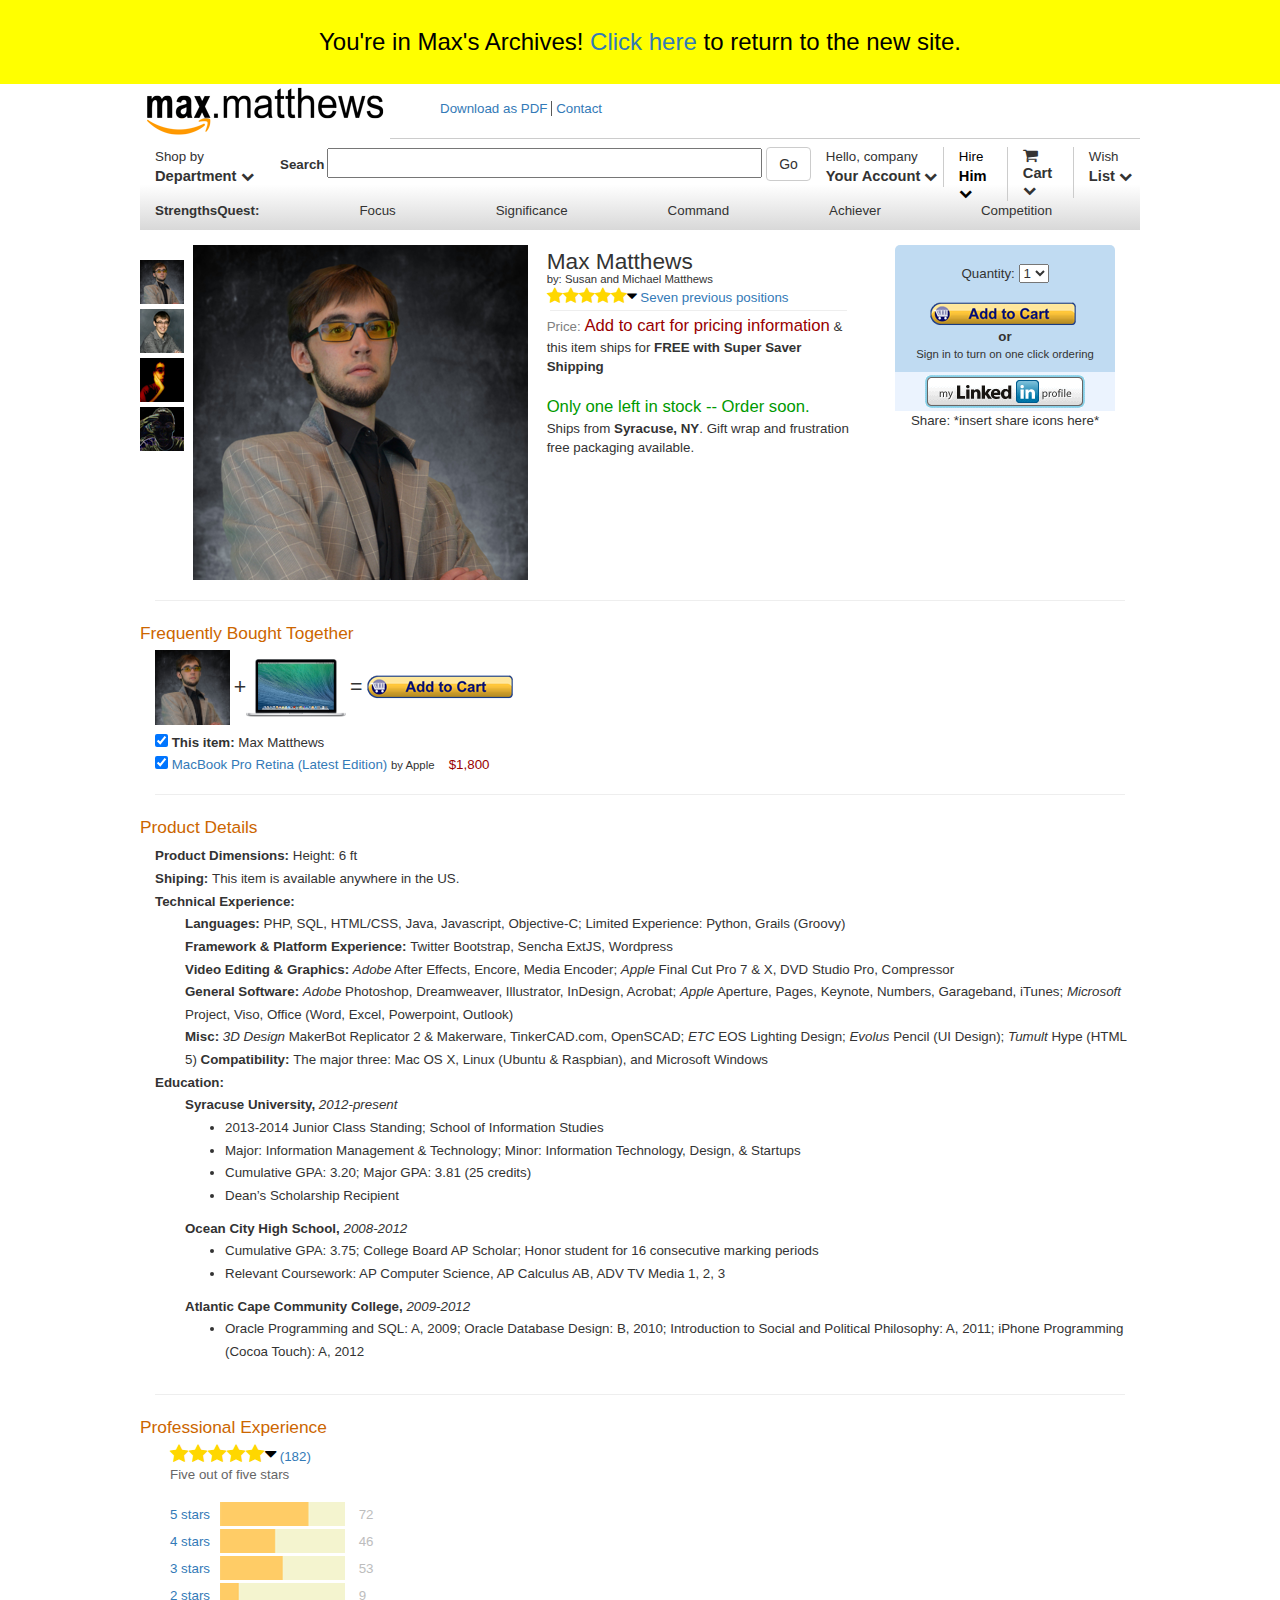
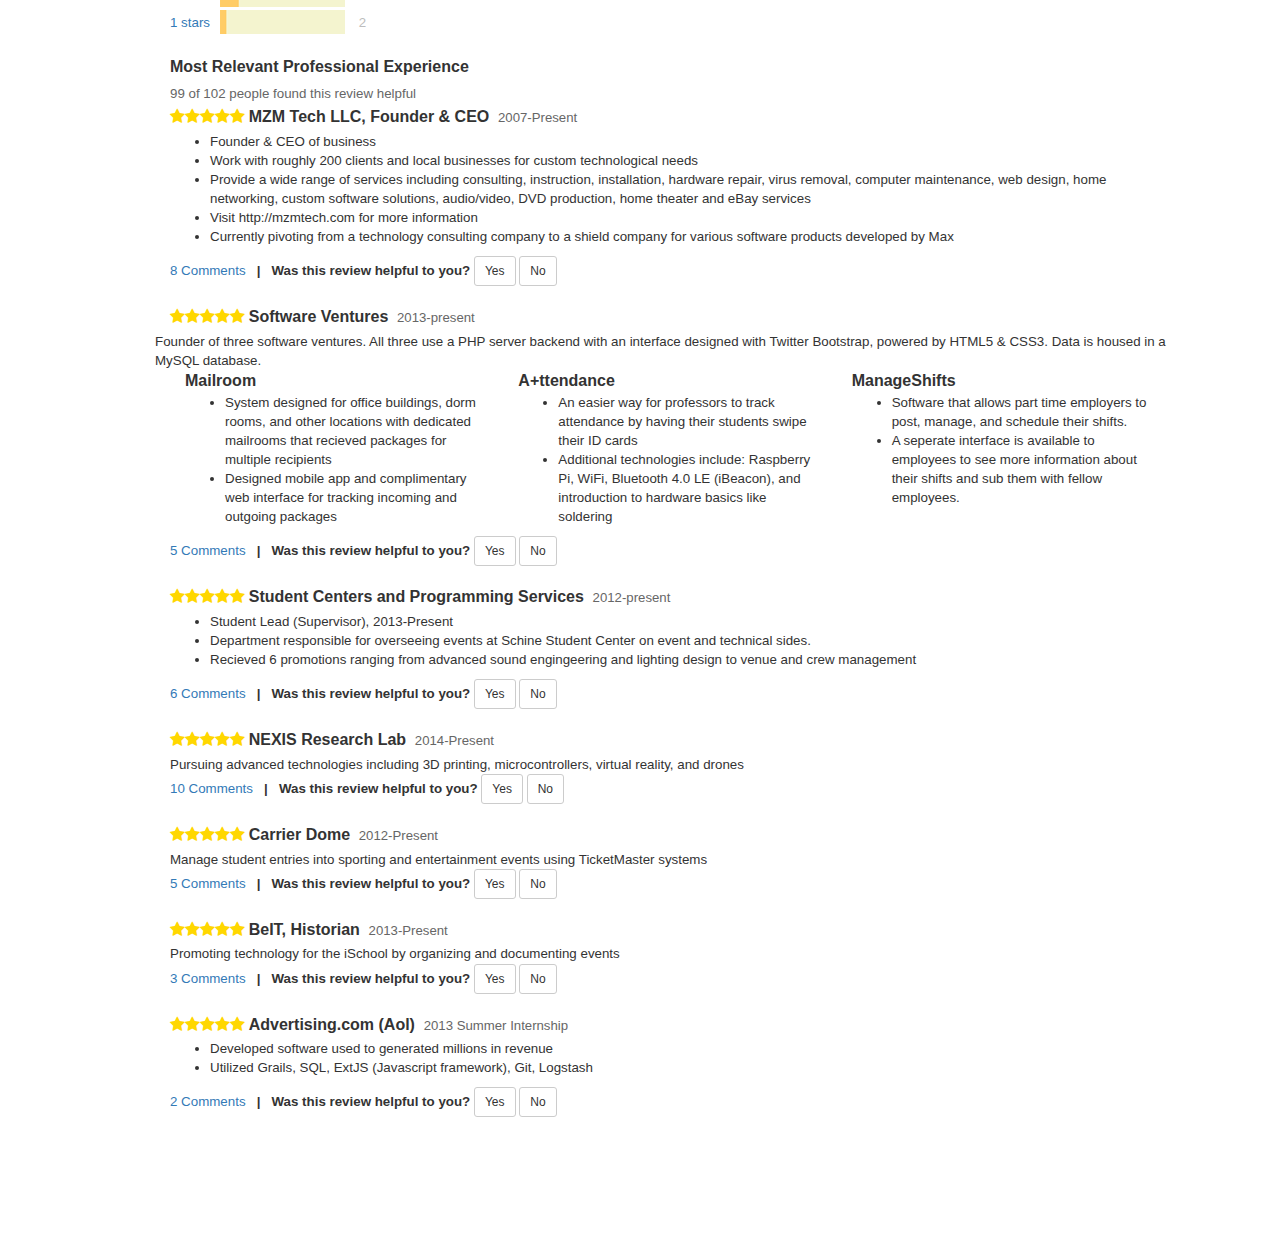
==== archives/amazon/index.html @ 3fb4d18e "Add archive back in as well as a new page that directs to other archived pages Added Amazon & Apple " ====
<html>

<head>
    <script type="text/javascript" src="http://ajax.googleapis.com/ajax/libs/jquery/2.0.3/jquery.min.js"></script>
    <script type="text/javascript" src="http://netdna.bootstrapcdn.com/bootstrap/3.1.0/js/bootstrap.min.js"></script>
    <link href="http://netdna.bootstrapcdn.com/bootstrap/3.1.1/css/bootstrap.min.css" rel="stylesheet">
    <link rel="stylesheet" type="text/css" href="css.css">
    <script src="js.js"></script>
    <link rel="stylesheet" href="http://netdna.bootstrapcdn.com/font-awesome/4.0.3/css/font-awesome.css">


    <script>
        (function(i, s, o, g, r, a, m) {
            i['GoogleAnalyticsObject'] = r;
            i[r] = i[r] || function() {
                (i[r].q = i[r].q || []).push(arguments)
            }, i[r].l = 1 * new Date();
            a = s.createElement(o),
                m = s.getElementsByTagName(o)[0];
            a.async = 1;
            a.src = g;
            m.parentNode.insertBefore(a, m)
        })(window, document, 'script', '//www.google-analytics.com/analytics.js', 'ga');

        ga('create', 'UA-49381014-1', 'whoismax.info');
        ga('send', 'pageview');
    </script>

</head>

<body>
    <div class="archiveBanner" style="color:black; text-align: center; font-size: 24px; background-color: yellow; padding: 25px 0px; font-family: 'Trebuchet MS', Helvetica, sans-serif">
        You're in Max's Archives! <a href="/">Click here</a> to return to the new site.
    </div>
    <div id="mycontainer">
        <div id="mynav">
            <div id="logo&Contact">
                <div id="logoAmazon">
                    <img src="images/amazon-max.png">
                </div>
                <div id="contactLinks">
                    <a href="/MatthewsMaxResume.pdf" style="border-right:1px solid #585858; padding-right:4px;">Download as PDF</a>
                    <a href="mailto:info@whoismax.info">Contact</a>
                </div>
                <div class="clearFloat"></div>
            </div>
            <div id="secondAndThird">
                <div id="secondRowHeader">
                    <div id="shopByDepartment">
                        Shop by <b style="font-size:11pt">Department </b><i class="fa fa-chevron-down"></i>
                    </div>
                    <div id="searchLabel">
                        <b>Search</b>
                    </div>
                    <div id="searchBar">
                        <form>
                            <input style="height: 30px; width:435px;" type="text">
                            <button type="button" class="btn btn-default">Go</button>
                        </form>
                    </div>
                    <div id="yourAccount">
                        Hello, company
                        <b style="font-size:11pt">Your Account </b><i class="fa fa-chevron-down"></i>
                    </div>
                    <a href="mailto:info@whoismax.info" style="color: black">
                        <div id="hireHim">
                            Hire
                            <b style="font-size:11pt">Him </b><i class="fa fa-chevron-down"></i>
                        </div>
                    </a>
                    <div id="cart">
                        <i class="fa fa-shopping-cart" style="font-size:12pt"></i>
                        <b style="font-size:11pt">Cart </b><i class="fa fa-chevron-down"></i>
                    </div>
                    <div id="wishList">
                        Wish
                        <b style="font-size:11pt">List </b><i class="fa fa-chevron-down"></i>
                    </div>

                    <div class="clearFloat"></div>
                </div>
                <div id="thirdRowHeader">
                    <p style="padding-left:0px;"><b>StrengthsQuest:</b></p>
                    <p>Focus</p>
                    <p>Significance</p>
                    <p>Command</p>
                    <p>Achiever</p>
                    <p>Competition</p>
                    <div class="clearFloat"></div>
                </div>
                <div class="clearFloat"></div>
            </div>
        </div>
        <div class="container" style="width: 1000px;">
            <div class="row" style="padding-top: 15px;">
                <div class="col-xs-1" style="margin-left:-15px; margin-right:-30px; padding-top: 15px;">
                    <img class="thumbnailNBS boss" src="images/boss_thumb.png">
                    <img class="thumbnailNBS hs" src="images/hsPhoto_thumb.png">
                    <img class="thumbnailNBS twoFace" src="images/twoFace_thumb.png">
                    <img class="thumbnailNBS rainbow" src="images/rainbow_thumb.png">
                </div>
                <div class="col-xs-4" style="margin-right: 20px;">
                    <img id="largerImage" src="images/boss.png" id="largerImage">
                </div>
                <div class="col-xs-4">
                    <p style="font-size:1.7em">Max Matthews</p>
                    <p style="font-size:.85em; margin-top:-16px; margin-bottom:0px;">by: Susan and Michael Matthews</p>
                    <p style="font-size:1.3em; margin-top:-10px; color: gold; display:inline;"><i class="fa fa-star"></i><i class="fa fa-star"></i><i class="fa fa-star"></i><i class="fa fa-star"></i><i class="fa fa-star"></i><i class="fa fa-caret-down" style="color: black"></i></p>
                    <p style="display:inline;"> <a href="#professionalExp">Seven previous positions</a></p>
                    <hr style="margin: 3px;" />

                    <div style="display:inline; color: grey">Price: </div>
                    <div style="display:inline; color: #900; font-size: 1.25em;"> Add to cart for pricing information</div> & this item ships for <b>FREE with Super Saver Shipping</b>
                    <br>
                    <br>
                    <div style="display:inline; color: #090; font-size: 1.25em;"> Only one left in stock -- Order soon.</div>
                    <br>Ships from <b>Syracuse, NY</b>. Gift wrap and frustration free packaging available.
                    <br>
                    <br>
                </div>
                <div class="col-xs-3">
                    <div class="row blueBackground text-center" style="float:right; border-radius:5px; width:100%">
                        <br>Quantity:
                        <select>
                            <option>1</option>
                        </select>
                        <br>
                        <br>
                        <a href="mailto:info@whoismax.info"><img src="images/addToCart.png" style="margin-left:-5px;"></a>
                        <p><b>or</b></p>
                        <p style="font-size:.85em; margin-top:-10px;">Sign in to turn on one click ordering</p>
                        <div style="background-color: #ebf3fe; padding:3px 0px;">
                            <a href="https://linkedin.com/in/whoismax"><img src="images/linkedIn.png"></a>
                        </div>
                    </div>
                    <div class="clearFloat"></div>
                    <div class="row text-center" style="float:right; width: 220px;">
                        Share: *insert share icons here*
                    </div>
                    <div class="clearFloat"></div>
                </div>
            </div>
            <hr />
            <div class="row">
                <div style="font-size:1.3em; color: #CC6600">Frequently Bought Together</div>
                <div style="margin-left:15px; margin-top: 5px;">
                    <img class="thumbnailNBS boss" src="images/boss.png" width="75">
                    <div style="font-size:1.6em; display: inline">+</div><img class="thumbnailNBS boss" src="images/mac.png" width="100">

                    <div style="font-size:1.6em; display: inline">=</div>
                    <a href="mailto:info@whoismax.info"><img src="images/addToCart.png" style="margin-top:-5px;"></a>
                    <div>
                        <input type="checkbox" checked> <b>This item: </b>Max Matthews
                        <br>
                        <input type="checkbox" checked> <a href="#">MacBook Pro Retina (Latest Edition) </a>
                        <div style="font-size:.85em; display: inline"> by Apple </div>
                        <div style="display: inline; color:#900"> &nbsp;&nbsp;&nbsp;$1,800</div>
                    </div>
                </div>
            </div>
            <hr />
            <div class="row">
                <div style="font-size:1.3em; color: #CC6600">Product Details</div>
                <div style="margin-left:15px; margin-top: 5px; line-height: 1.7">
                    <b>Product Dimensions: </b> Height: 6 ft
                    <br>
                    <b>Shiping: </b>This item is available anywhere in the US.
                    <br>
                    <b>Technical Experience:</b>
                    <div style="margin-left:30px">
                        <b>Languages: </b> PHP, SQL, HTML/CSS, Java, Javascript, Objective-C; Limited Experience: Python, Grails (Groovy)
                        <br>
                        <b>Framework & Platform Experience: </b>Twitter Bootstrap, Sencha ExtJS, Wordpress
                        <br>
                        <b>Video Editing & Graphics: </b> <i>Adobe</i> After Effects, Encore, Media Encoder; <i>Apple</i> Final Cut Pro 7 & X, DVD Studio Pro, Compressor
                        <br>
                        <b>General Software: </b><i>Adobe </i>Photoshop, Dreamweaver, Illustrator, InDesign, Acrobat; <i>Apple</i> Aperture, Pages, Keynote, Numbers, Garageband, iTunes; <i>Microsoft</i> Project, Viso, Office (Word, Excel, Powerpoint,
                        Outlook)
                        <br>
                        <b>Misc: </b><i>3D Design </i>MakerBot Replicator 2 & Makerware, TinkerCAD.com, OpenSCAD; <i>ETC</i> EOS Lighting Design; <i>Evolus</i> Pencil (UI Design); <i>Tumult</i> Hype (HTML 5)
                        <b>Compatibility: </b>The major three: Mac OS X, Linux (Ubuntu & Raspbian), and Microsoft Windows</div>
                    <b>Education:</b>
                    <div style="margin-left:30px">
                        <b>Syracuse University,</b> <i>2012-present</i>
                        <ul>
                            <li>2013-2014 Junior Class Standing; School of Information Studies</li>
                            <li>Major: Information Management & Technology; Minor: Information Technology, Design, & Startups</li>
                            <li>Cumulative GPA: 3.20; Major GPA: 3.81 (25 credits)</li>
                            <li>Dean’s Scholarship Recipient</li>
                        </ul>
                        <b>Ocean City High School,</b> <i>2008-2012</i>
                        <ul>
                            <li>Cumulative GPA: 3.75; College Board AP Scholar; Honor student for 16 consecutive marking periods</li>
                            <li>Relevant Coursework: AP Computer Science, AP Calculus AB, ADV TV Media 1, 2, 3</li>
                        </ul>
                        <b>Atlantic Cape Community College,</b> <i>2009-2012</i>
                        <ul>
                            <li>Oracle Programming and SQL: A, 2009; Oracle Database Design: B, 2010; Introduction to Social and Political Philosophy: A, 2011; iPhone Programming (Cocoa Touch): A, 2012</li>
                        </ul>
                    </div>
                </div>

            </div>
            <hr />
            <div class="row" id="professionalExp">
                <div style="font-size:1.3em; color: #CC6600">Professional Experience</div>
                <div style="margin-left:15px; margin-top: 5px; line-height: 1.7">
                    <div class="col-xs-3">
                        <p style="font-size:1.5em; margin-top:-10px; color: gold; display:inline;"><i class="fa fa-star"></i><i class="fa fa-star"></i><i class="fa fa-star"></i><i class="fa fa-star"></i><i class="fa fa-star"></i><i class="fa fa-caret-down" style="color: black"></i></p>
                        <p style="display:inline;"> <a href="#"> (182)</a></p>
                        <div class="text666" style="margin-top:-5px; margin-bottom: -30px;">Five out of five stars</div>
                        <br>
                        <br>
                        <a href="#">5 stars</a><img class="ratings" src="images/5star.png">
                        <div class="ratingsNum">72</div>
                        <br>
                        <a href="#">4 stars</a><img class="ratings" src="images/4star.png">
                        <div class="ratingsNum">46</div>
                        <br>
                        <a href="#">3 stars</a><img class="ratings" src="images/3star.png">
                        <div class="ratingsNum">53</div>
                        <br>
                        <a href="#">2 stars</a><img class="ratings" src="images/2star.png">
                        <div class="ratingsNum">9</div>
                        <br>
                        <a href="#">1 stars</a><img class="ratings" src="images/1star.png">
                        <div class="ratingsNum">2</div>
                        <br>
                    </div>
                    <!-- <div class="col-xs-9">
                        <div class="row" style="padding-top:10px;">
                            <i class="fa fa-quote-left" style="margin-right: 5px;"></i><i style="font-size:1.2em; padding-top: 24px">People just rave about me here.</i><i class="fa fa-quote-right" style="margin-left:5px;"></i>
                            <div class="text666">
                                Person's name, Where They Work
                            </div>
                        </div>
                        <div class="row" style="padding-top:10px;">
                            <i class="fa fa-quote-left" style="margin-right: 5px;"></i><i style="font-size:1.2em; padding-top: 24px">People just rave about me here.</i><i class="fa fa-quote-right" style="margin-left:5px;"></i>
                            <div class="text666">
                                Person's name, Where They Work
                            </div>
                        </div>
                        <div class="row" style="padding-top:10px;">
                            <i class="fa fa-quote-left" style="margin-right: 5px;"></i><i style="font-size:1.2em; padding-top: 24px">People just rave about me here.</i><i class="fa fa-quote-right" style="margin-left:5px;"></i>
                            <div class="text666">
                                Person's name, Where They Work
                            </div>
                        </div>
                    </div> -->
                </div>
            </div>
            <br>
            <div class="row" style="margin-left:15px;">
                <b style="font-size:1.2em">Most Relevant Professional Experience</b>

                <div class="row" style="margin-left:0px; margin-top:5px; margin-bottom:20px;">
                    <div class="text666" style="margin-bottom:3px;">99 of 102 people found this review helpful</div>
                    <p style="font-size:1.2em; margin-top:15px; color: gold; display:inline;"><i class="fa fa-star"></i><i class="fa fa-star"></i><i class="fa fa-star"></i><i class="fa fa-star"></i><i class="fa fa-star"></i></p>
                    <b style="font-size:1.2em">MZM Tech LLC, Founder & CEO</b>
                    <div class="text666 date">2007-Present</div>
                    <div style="margin-top:3px;">
                        <ul>
                            <li>Founder & CEO of business</li>
                            <li>Work with roughly 200 clients and local businesses for custom technological needs</li>
                            <li>Provide a wide range of services including consulting, instruction, installation, hardware repair, virus removal, computer maintenance, web design, home networking, custom software solutions, audio/video, DVD production, home
                                theater and eBay services</li>
                            <li>Visit http://mzmtech.com for more information</li>
                            <li>Currently pivoting from a technology consulting company to a shield company for various software products developed by Max</li>
                        </ul>
                    </div>
                    <div>
                        <a href="#">8 Comments</a>&nbsp;&nbsp;&nbsp;<b>| &nbsp;&nbsp;Was this review helpful to you? </b>
                        <button type="button" class="btn btn-default btn-sm">Yes</button>
                        <button type="button" class="btn btn-default btn-sm">No</button>
                    </div>
                </div>





                <div class="row" style="margin-left:0px; margin-top:5px; margin-bottom:20px;">
                    <!-- <div class="text666" style="margin-bottom:3px;">## of ## people found this review helpful</div> -->
                    <p style="font-size:1.2em; margin-top:15px; color: gold; display:inline;"><i class="fa fa-star"></i><i class="fa fa-star"></i><i class="fa fa-star"></i><i class="fa fa-star"></i><i class="fa fa-star"></i></p>
                    <b style="font-size:1.2em">Software Ventures</b>
                    <div class="text666 date">2013-present</div>
                    <div style="margin-top:3px;">
                        <div class="row" style="margin-left:0px;">
                            <div class="row">
                                Founder of three software ventures. All three use a PHP server backend with an interface designed with Twitter Bootstrap, powered by HTML5 & CSS3. Data is housed in a MySQL database.
                            </div>
                            <div class="col-xs-4">
                                <b style="font-size:1.2em">Mailroom</b>
                                <ul>
                                    <li>System designed for office buildings, dorm rooms, and other locations with dedicated mailrooms that recieved packages for multiple recipients</li>
                                    <li>Designed mobile app and complimentary web interface for tracking incoming and outgoing packages</li>
                                </ul>
                            </div>
                            <div class="col-xs-4">
                                <b style="font-size:1.2em">A+ttendance</b>
                                <ul>
                                    <li>An easier way for professors to track attendance by having their students swipe their ID cards</li>
                                    <li>Additional technologies include: Raspberry Pi, WiFi, Bluetooth 4.0 LE (iBeacon), and introduction to hardware basics like soldering</li>
                                </ul>
                            </div>
                            <div class="col-xs-4">
                                <b style="font-size:1.2em">ManageShifts</b>
                                <ul>
                                    <li>Software that allows part time employers to post, manage, and schedule their shifts.</li>
                                    <li>A seperate interface is available to employees to see more information about their shifts and sub them with fellow employees.</li>
                                </ul>
                            </div>
                        </div>
                    </div>
                    <div>
                        <a href="#">5 Comments</a>&nbsp;&nbsp;&nbsp;<b>| &nbsp;&nbsp;Was this review helpful to you? </b>
                        <button type="button" class="btn btn-default btn-sm">Yes</button>
                        <button type="button" class="btn btn-default btn-sm">No</button>
                    </div>
                </div>

                <div class="row" style="margin-left:0px; margin-top:5px; margin-bottom:20px;">
                    <!-- <div class="text666" style="margin-bottom:3px;">## of ## people found this review helpful</div> -->
                    <p style="font-size:1.2em; margin-top:15px; color: gold; display:inline;"><i class="fa fa-star"></i><i class="fa fa-star"></i><i class="fa fa-star"></i><i class="fa fa-star"></i><i class="fa fa-star"></i></p>
                    <b style="font-size:1.2em">Student Centers and Programming Services</b>
                    <div class="text666 date">2012-present</div>

                    <div style="margin-top:3px;">
                        <ul>
                            <li>Student Lead (Supervisor), 2013-Present</li>
                            <li>Department responsible for overseeing events at Schine Student Center on event and technical sides.</li>
                            <li>Recieved 6 promotions ranging from advanced sound engingeering and lighting design to venue and crew management </li>
                        </ul>
                    </div>
                    <div>
                        <a href="#">6 Comments</a>&nbsp;&nbsp;&nbsp;<b>| &nbsp;&nbsp;Was this review helpful to you? </b>
                        <button type="button" class="btn btn-default btn-sm">Yes</button>
                        <button type="button" class="btn btn-default btn-sm">No</button>
                    </div>
                </div>

                <div class="row" style="margin-left:0px; margin-top:5px; margin-bottom:20px;">
                    <!-- <div class="text666" style="margin-bottom:3px;">## of ## people found this review helpful</div> -->
                    <p style="font-size:1.2em; margin-top:15px; color: gold; display:inline;"><i class="fa fa-star"></i><i class="fa fa-star"></i><i class="fa fa-star"></i><i class="fa fa-star"></i><i class="fa fa-star"></i></p>
                    <b style="font-size:1.2em">NEXIS Research Lab</b>
                    <div class="text666 date">2014-Present</div>
                    <div style="margin-top:3px;">
                        Pursuing advanced technologies including 3D printing, microcontrollers, virtual reality, and drones
                    </div>
                    <div>
                        <a href="#">10 Comments</a>&nbsp;&nbsp;&nbsp;<b>| &nbsp;&nbsp;Was this review helpful to you? </b>
                        <button type="button" class="btn btn-default btn-sm">Yes</button>
                        <button type="button" class="btn btn-default btn-sm">No</button>
                    </div>
                </div>

                <div class="row" style="margin-left:0px; margin-top:5px; margin-bottom:20px;">
                    <!-- <div class="text666" style="margin-bottom:3px;">## of ## people found this review helpful</div> -->
                    <p style="font-size:1.2em; margin-top:15px; color: gold; display:inline;"><i class="fa fa-star"></i><i class="fa fa-star"></i><i class="fa fa-star"></i><i class="fa fa-star"></i><i class="fa fa-star"></i></p>
                    <b style="font-size:1.2em">Carrier Dome</b>
                    <div class="text666 date">2012-Present</div>
                    <div style="margin-top:3px;">
                        Manage student entries into sporting and entertainment events using TicketMaster systems
                    </div>
                    <div>
                        <a href="#">5 Comments</a>&nbsp;&nbsp;&nbsp;<b>| &nbsp;&nbsp;Was this review helpful to you? </b>
                        <button type="button" class="btn btn-default btn-sm">Yes</button>
                        <button type="button" class="btn btn-default btn-sm">No</button>
                    </div>
                </div>

                <div class="row" style="margin-left:0px; margin-top:5px; margin-bottom:20px;">
                    <!-- <div class="text666" style="margin-bottom:3px;">## of ## people found this review helpful</div> -->
                    <p style="font-size:1.2em; margin-top:15px; color: gold; display:inline;"><i class="fa fa-star"></i><i class="fa fa-star"></i><i class="fa fa-star"></i><i class="fa fa-star"></i><i class="fa fa-star"></i></p>
                    <b style="font-size:1.2em">BeIT, Historian</b>
                    <div class="text666 date">2013-Present</div>
                    <div style="margin-top:3px;">
                        Promoting technology for the iSchool by organizing and documenting events
                    </div>
                    <div>
                        <a href="#">3 Comments</a>&nbsp;&nbsp;&nbsp;<b>| &nbsp;&nbsp;Was this review helpful to you? </b>
                        <button type="button" class="btn btn-default btn-sm">Yes</button>
                        <button type="button" class="btn btn-default btn-sm">No</button>
                    </div>
                </div>

                <div class="row" style="margin-left:0px; margin-top:5px; margin-bottom:20px;">
                    <!-- <div class="text666" style="margin-bottom:3px;">## of ## people found this review helpful</div> -->
                    <p style="font-size:1.2em; margin-top:15px; color: gold; display:inline;"><i class="fa fa-star"></i><i class="fa fa-star"></i><i class="fa fa-star"></i><i class="fa fa-star"></i><i class="fa fa-star"></i></p>
                    <b style="font-size:1.2em">Advertising.com (Aol)</b>
                    <div class="text666 date">2013 Summer Internship</div>
                    <div style="margin-top:3px;">
                        <ul>
                            <li>Developed software used to generated millions in revenue</li>
                            <li>Utilized Grails, SQL, ExtJS (Javascript framework), Git, Logstash</li>
                        </ul>
                    </div>
                    <div>
                        <a href="#">2 Comments</a>&nbsp;&nbsp;&nbsp;<b>| &nbsp;&nbsp;Was this review helpful to you? </b>
                        <button type="button" class="btn btn-default btn-sm">Yes</button>
                        <button type="button" class="btn btn-default btn-sm">No</button>
                    </div>
                </div>
                <!--
            <div class="row" style="margin-left:0px; margin-top:5px; margin-bottom:20px;">
			<div class="text666" style="margin-bottom:3px;">## of ## people found this review helpful</div>
                <p style="font-size:1.2em; margin-top:15px; color: gold; display:inline;"><i class="fa fa-star"></i><i class="fa fa-star"></i><i class="fa fa-star"></i><i class="fa fa-star"></i><i class="fa fa-star"></i></p>
                <b style="font-size:1.2em">COMPANYNAME</b>
                <div class="text666 date">YEARS</div>
                <div style="margin-top:3px;">
                    BULLETS
                </div>
                <div>
                    <a href="#">## Comments</a>&nbsp;&nbsp;&nbsp;<b>| &nbsp;&nbsp;Was this review helpful to you? </b>
                    <button type="button" class="btn btn-default btn-sm">Yes</button>
                    <button type="button" class="btn btn-default btn-sm">No</button>
                </div>
            </div>

            -->


            </div>
        </div>
    </div>
    <div style="height:100px">
        <!--Scrolling space -->
    </div>
</body>

</html>
---- archives/amazon/css.css ----
body{
 font-family: "arial","sans-serif";
}


#mycontainer{
    width: 1000px;
    font-size: 10pt;
    margin: 0 auto;
}
    
#logoAmazon {
    width: 250px;
    float: left;
}

#contactLinks {
    padding-left: 50px;
    padding-top: 15px;
    padding-bottom: 20px;
    float: left;
    border-bottom:1px solid #ccc; padding-right:4px;
    width: 750px;
}

.clearFloat{
    clear: both;
}
#shopByDepartment {
    width: 100px;
    float: left;
}

#secondRowHeader {
    padding-top: 8px;
    padding-left: 15px;
}

#searchLabel {
    float: left;
    padding-left: 25px;
    padding-top: 8px;
    padding-right: 3px;
}

#yourAccount {
    width: 133px;
    float: left;
    padding-left: 15px;
    border-right:1px solid #ccc; padding-right:4px;
}

#searchBar {
    float:left;
}

#hireHim {
    width: 64px;
    float: left;
    padding-left: 15px;
    border-right:1px solid #ccc; padding-right:4px;
}

#cart {
    width: 66px;
    float: left;
    padding-left: 15px;
    border-right:1px solid #ccc; padding-right:4px;
}

#wishList {
    width: 60px;
    float: left;
    padding-left: 15px;
}

#thirdRowHeader {
        margin-top: 0px;
    padding-left: 15px;
    float: left;
}

#thirdRowHeader p{
    padding-left: 100px;  
    float: left;
}

#secondAndThird {
    background: -webkit-linear-gradient(white, white, #D8D8D8); /* For Safari 5.1 to 6.0 */
background: -o-linear-gradient(white, white, #D8D8D8); /* For Opera 11.1 to 12.0 */
background: -moz-linear-gradient(white, white, #D8D8D8); /* For Firefox 3.6 to 15 */
background: linear-gradient(white, white, #D8D8D8); /* Standard syntax */
}

.blueBackground {
    background-color: #c0dbf2;
}

img {
    
}

.thumbnailNBS {
    padding-bottom: 5px;
}

.ratings {
    margin-left: 10px;
    margin-bottom: 3px;
}

.ratingsNum {
    display: inline;
    color: #BDBDBD;
    margin-left: 10px;
}

.text666 {
    color: #666;
}

.date {
    display: inline;
    padding-left: 5px;
    font-size: .99em;
}
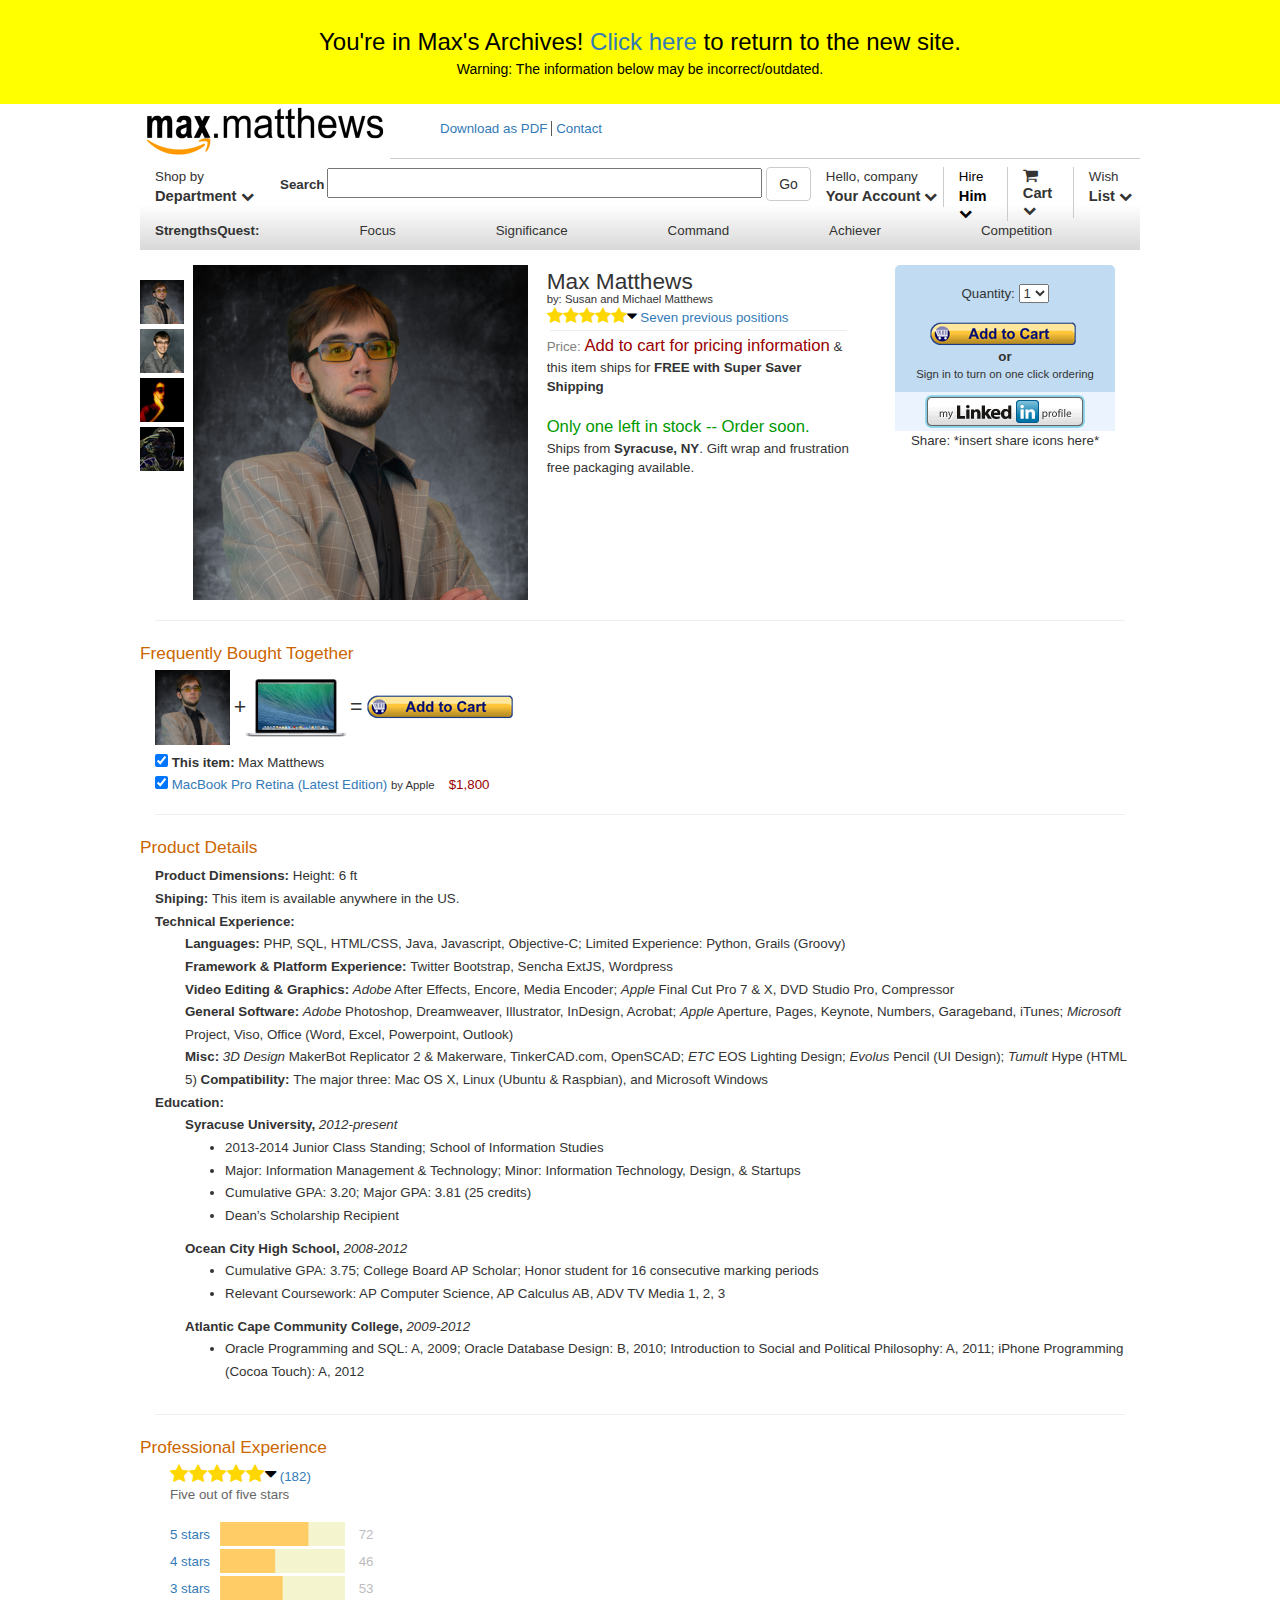
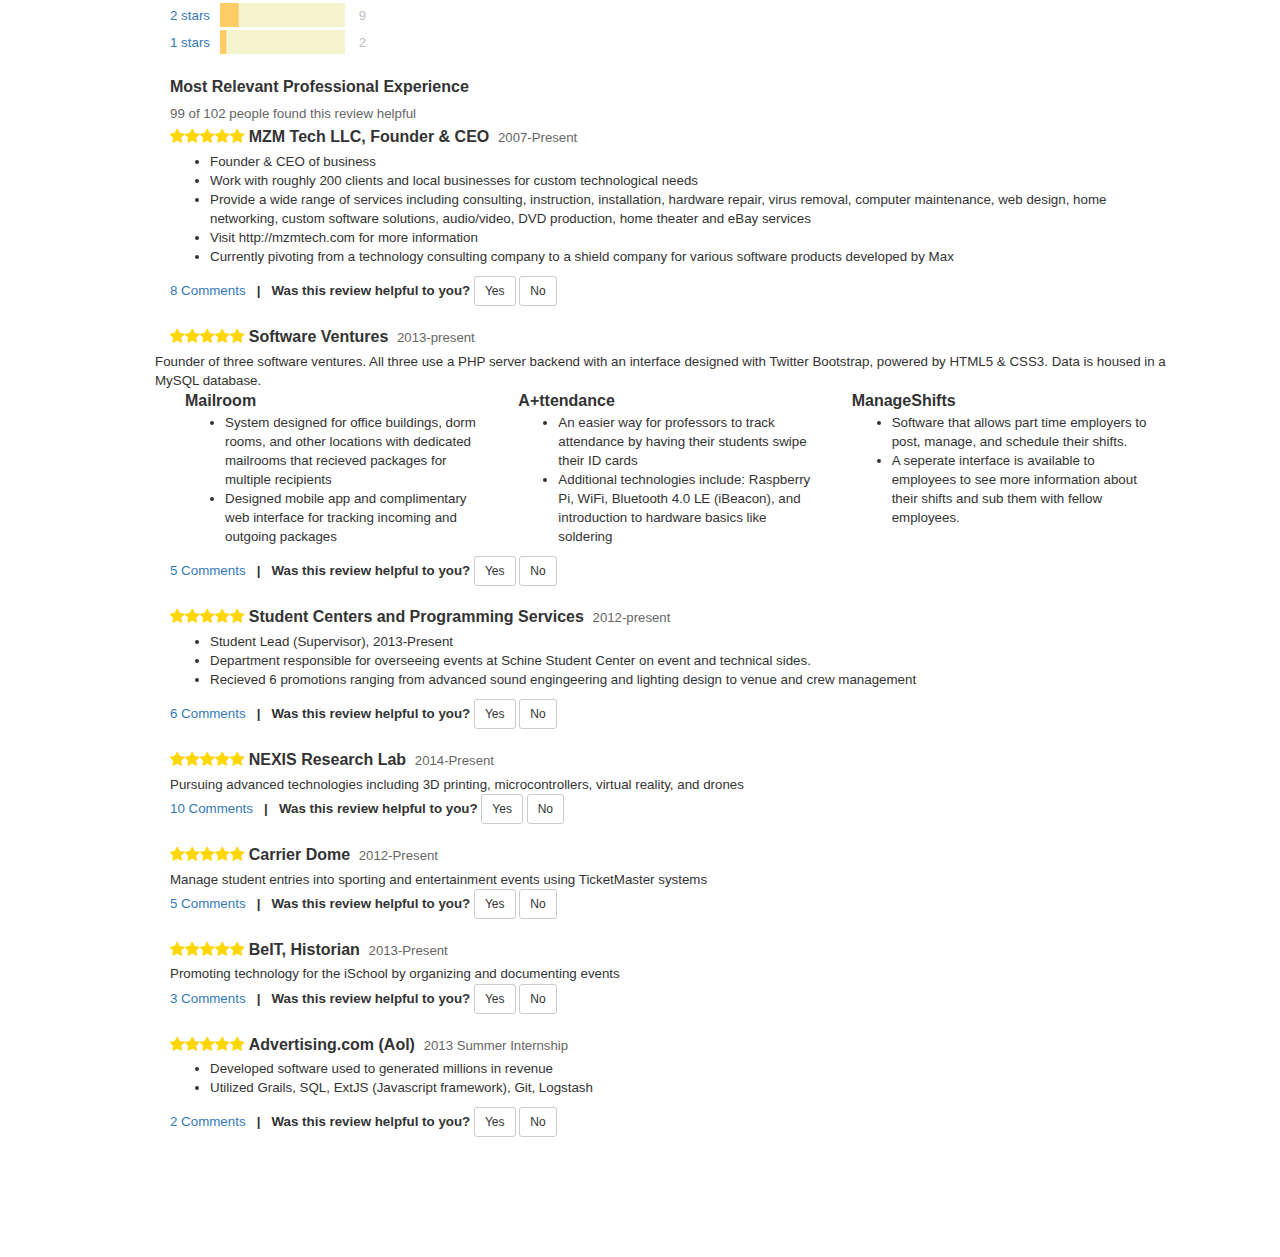
==== commit 6ae83edb: "Updated archive banner with a warning about the information being old" ====
--- a/archives/amazon/index.html
+++ b/archives/amazon/index.html
@@ -1,12 +1,12 @@
 <html>
 
 <head>
-    <script type="text/javascript" src="http://ajax.googleapis.com/ajax/libs/jquery/2.0.3/jquery.min.js"></script>
-    <script type="text/javascript" src="http://netdna.bootstrapcdn.com/bootstrap/3.1.0/js/bootstrap.min.js"></script>
-    <link href="http://netdna.bootstrapcdn.com/bootstrap/3.1.1/css/bootstrap.min.css" rel="stylesheet">
+    <script type="text/javascript" src="//ajax.googleapis.com/ajax/libs/jquery/2.0.3/jquery.min.js"></script>
+    <script type="text/javascript" src="//netdna.bootstrapcdn.com/bootstrap/3.1.0/js/bootstrap.min.js"></script>
+    <link href="//netdna.bootstrapcdn.com/bootstrap/3.1.1/css/bootstrap.min.css" rel="stylesheet">
     <link rel="stylesheet" type="text/css" href="css.css">
     <script src="js.js"></script>
-    <link rel="stylesheet" href="http://netdna.bootstrapcdn.com/font-awesome/4.0.3/css/font-awesome.css">
+    <link rel="stylesheet" href="//netdna.bootstrapcdn.com/font-awesome/4.0.3/css/font-awesome.css">
 
 
     <script>
@@ -29,8 +29,9 @@
 </head>
 
 <body>
-    <div class="archiveBanner" style="color:black; text-align: center; font-size: 24px; background-color: yellow; padding: 25px 0px; font-family: 'Trebuchet MS', Helvetica, sans-serif">
+    <div class="archiveBanner" style="color:black; text-align: center; font-size: 24px; background-color: yellow; padding: 25px 0 15px 0; font-family: 'Trebuchet MS', Helvetica, sans-serif">
         You're in Max's Archives! <a href="/">Click here</a> to return to the new site.
+        <p style="font-size: 14px">Warning: The information below may be incorrect/outdated.</p>
     </div>
     <div id="mycontainer">
         <div id="mynav">
